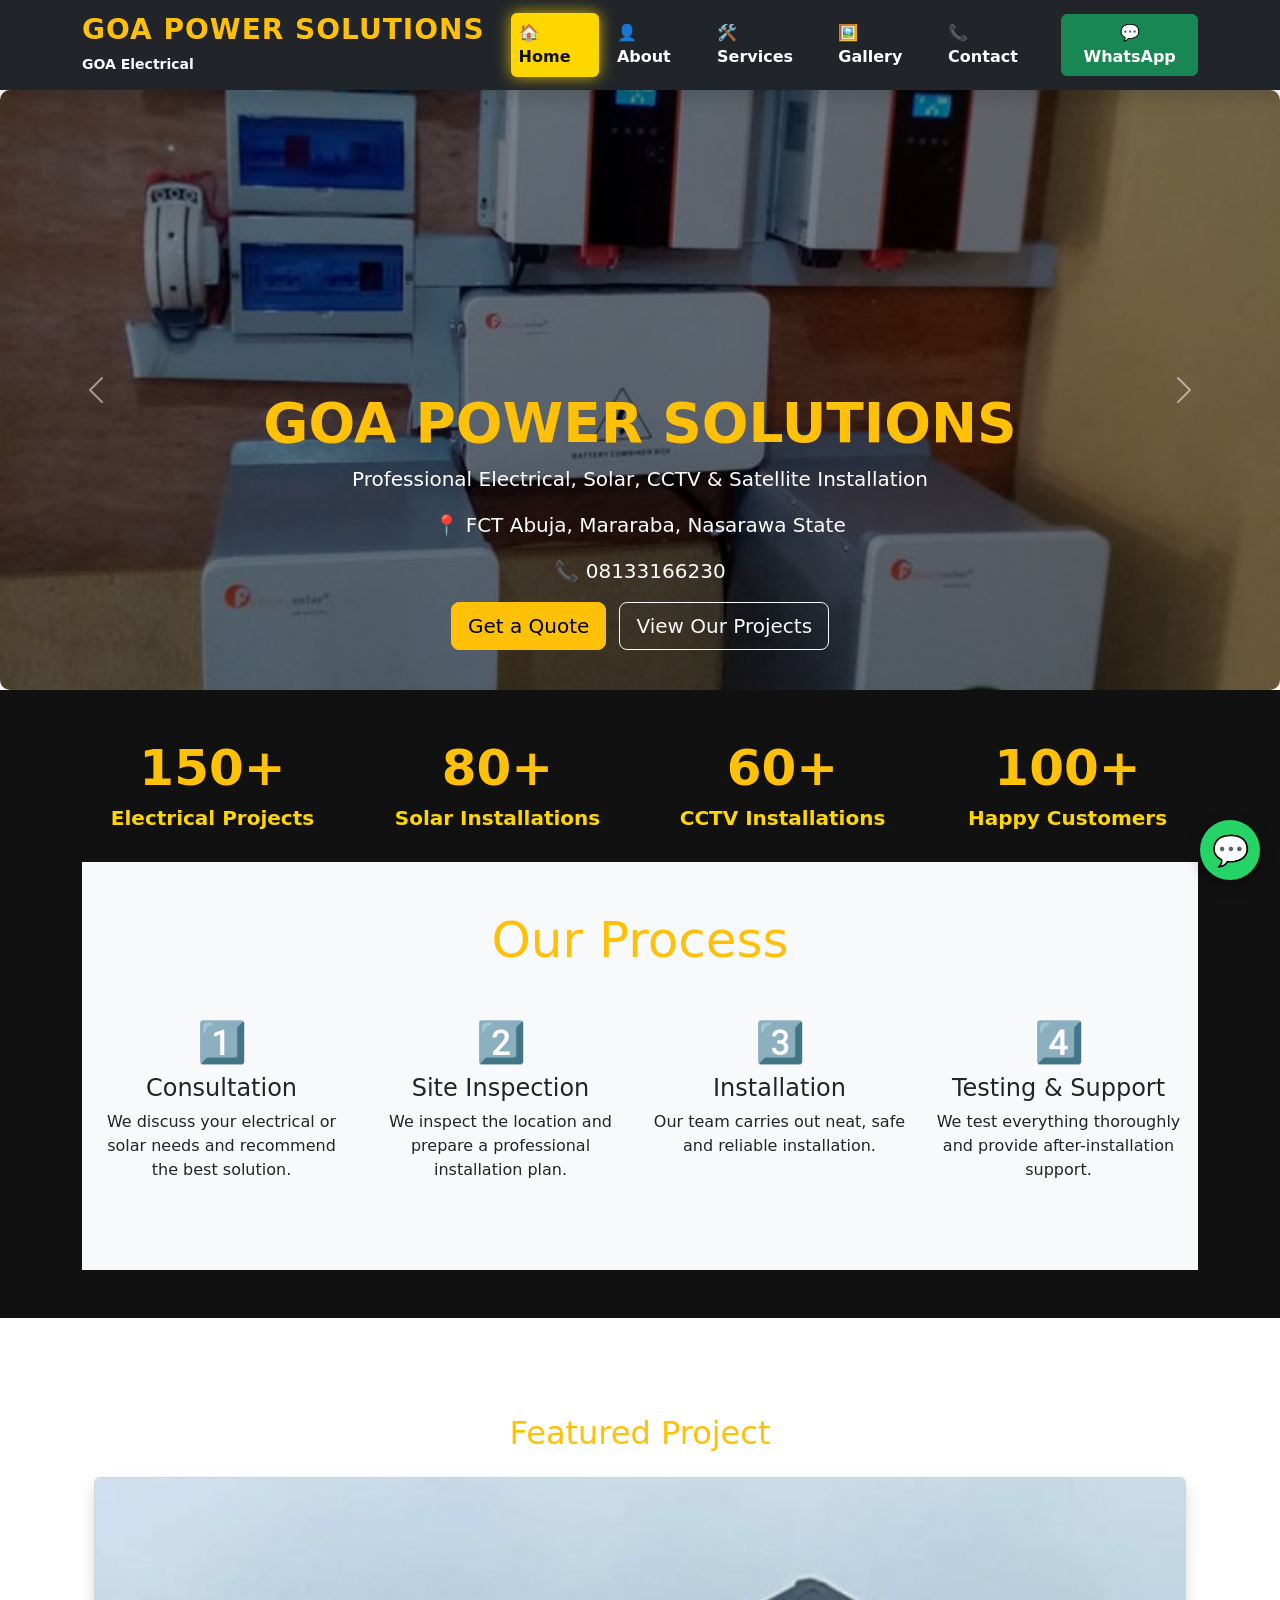
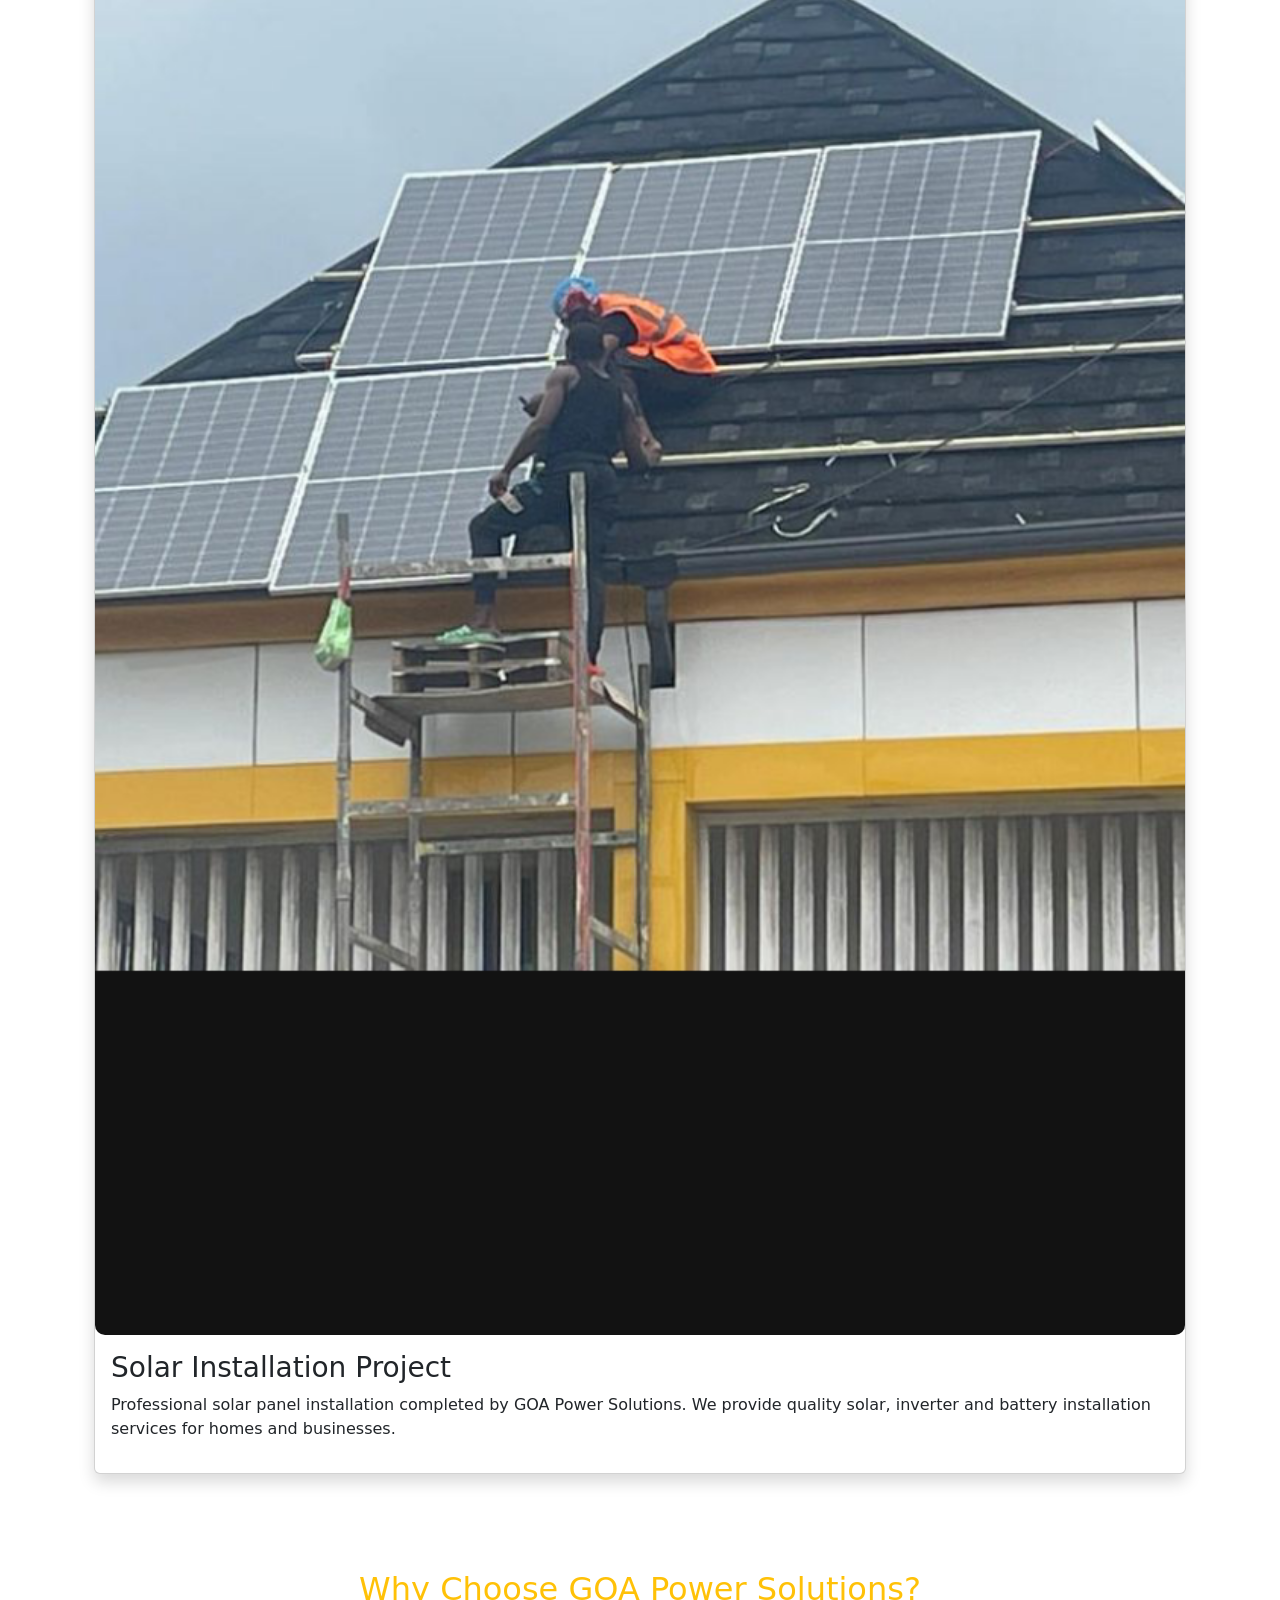
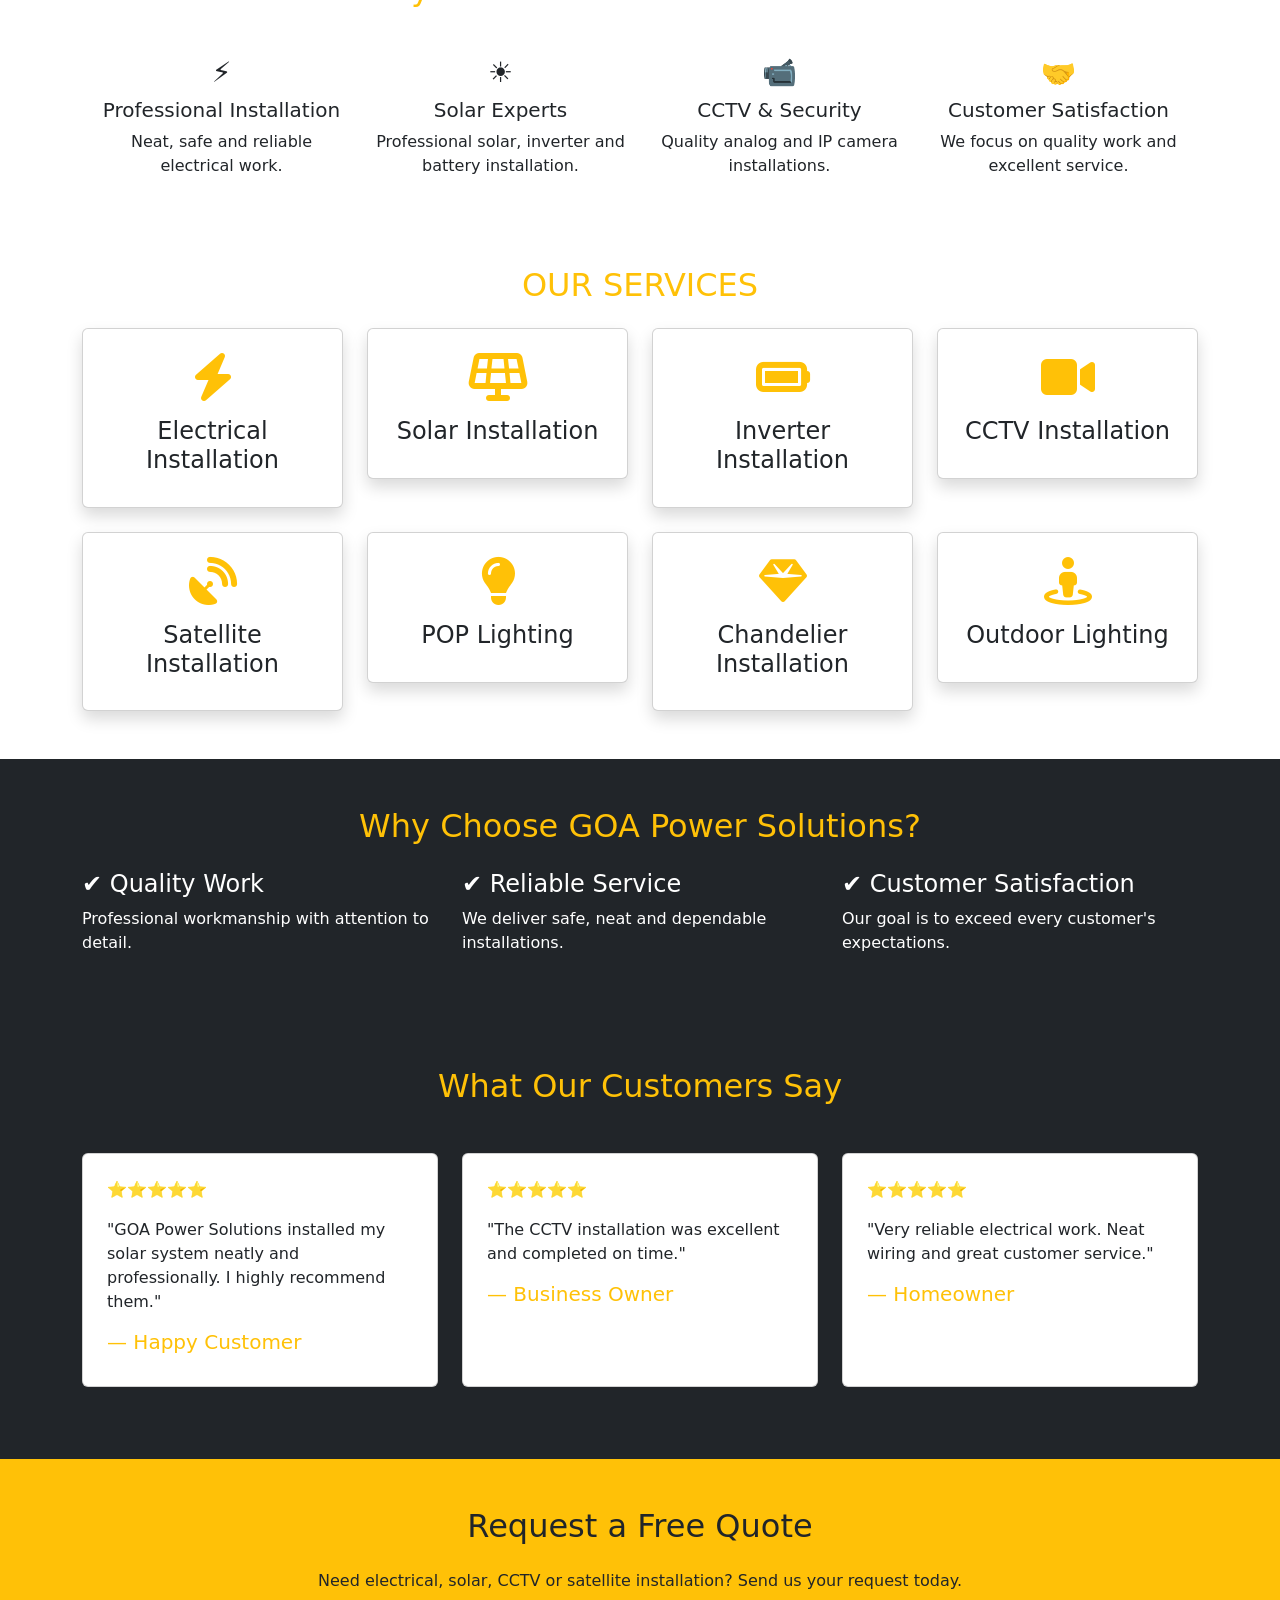
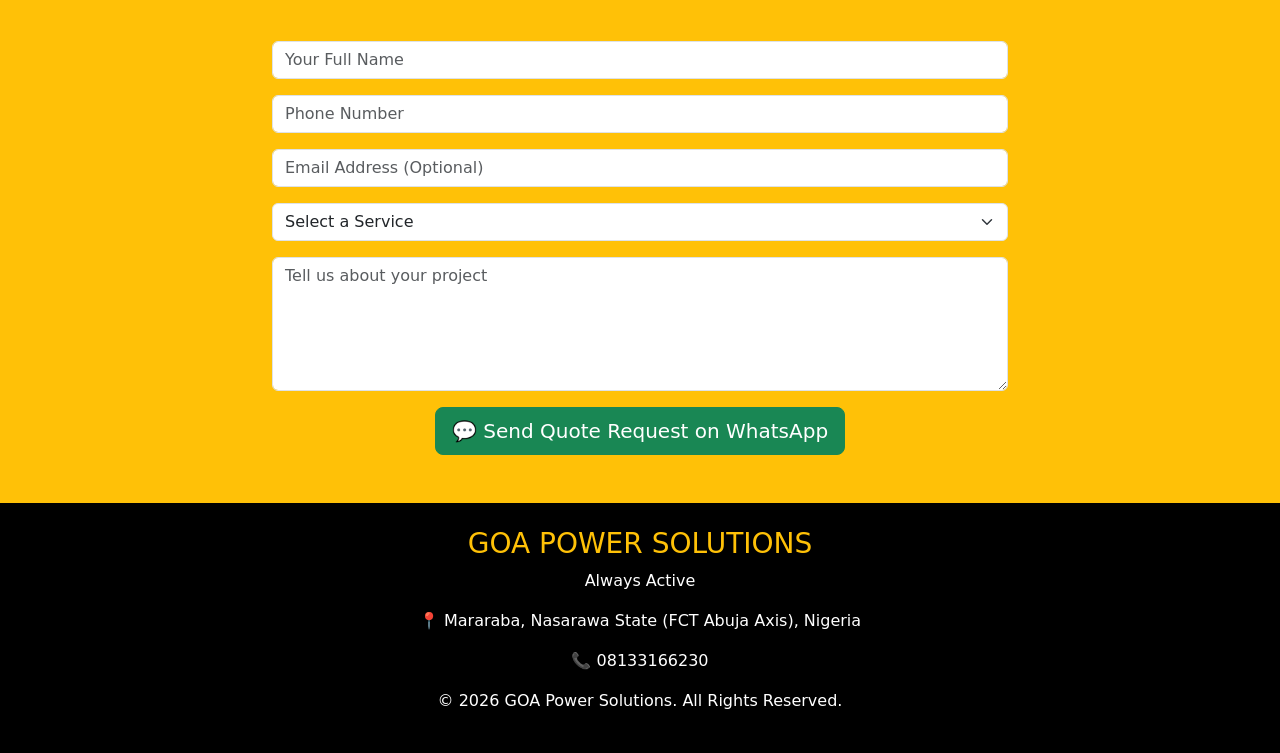
==== index.html @ 7f1fbb47 "Replace WhatsApp anchor with submit button in quote form" ====
<!DOCTYPE html>
<html lang="en">

<head>

<meta charset="UTF-8">

<meta name="viewport" content="width=device-width, initial-scale=1.0">

<title>GOA Power Solutions | Electrical, Solar & CCTV Experts</title>

<meta name="description"
content="GOA Power Solutions provides professional Electrical Installation, Solar Installation, Inverter Installation, CCTV Camera Installation, Satellite Installation, POP Lighting, Chandelier an[...[...]">

<link rel="stylesheet" href="css/style.css">

<link href="https://cdn.jsdelivr.net/npm/bootstrap@5.3.3/dist/css/bootstrap.min.css" rel="stylesheet">

<link rel="stylesheet"
href="https://cdnjs.cloudflare.com/ajax/libs/font-awesome/6.5.2/css/all.min.css">

</head>

<body>

<a href="https://wa.me/2348133166230"
class="whatsapp-float"
target="_blank">

💬

</a>

<nav class="navbar navbar-expand-lg navbar-dark bg-dark shadow sticky-top">

<div class="container">

<a class="navbar-brand" href="index.html">

<h3 class="text-warning fw-bold mb-0">
GOA POWER SOLUTIONS
</h3>

<small class="text-light">
GOA Electrical
</small>

</a>

<button class="navbar-toggler"
type="button"
data-bs-toggle="collapse"
data-bs-target="#menu">

<span class="navbar-toggler-icon"></span>

</button>

<div class="collapse navbar-collapse"
id="menu">

<ul class="navbar-nav ms-auto align-items-center">

<li class="nav-item">
<a class="nav-link fw-bold active"
href="index.html">
🏠 Home
</a>
</li>

<li class="nav-item">
<a class="nav-link fw-bold"
href="about.html">
👤 About
</a>
</li>

<li class="nav-item">
<a class="nav-link fw-bold"
href="services.html">
🛠 Services
</a>
</li>

<li class="nav-item">
<a class="nav-link fw-bold"
href="gallery.html">
🖼 Gallery
</a>
</li>

<li class="nav-item">
<a class="nav-link fw-bold"
href="contact.html">
📞 Contact
</a>
</li>

<li class="nav-item ms-lg-3">

<a href="https://wa.me/2348133166230"
class="btn btn-success fw-bold">

💬 WhatsApp

</a>

</li>

</ul>

</div>

</div>

</nav>

<div id="heroSlider" class="carousel slide carousel-fade" data-bs-ride="carousel">

<div class="carousel-inner">

<div class="carousel-item active">
<img src="images/solar-installation-2.jpg" class="d-block w-100 hero-img" alt="Solar Installation">

<div class="carousel-caption">
<h1 class="display-4 fw-bold text-warning">GOA POWER SOLUTIONS</h1>

<p>Professional Electrical, Solar, CCTV & Satellite Installation</p>

<p>📍 FCT Abuja, Mararaba, Nasarawa State</p>

<p>📞 08133166230</p>

<a href="contact.html" class="btn btn-warning btn-lg me-2">Get a Quote</a>

<a href="gallery.html" class="btn btn-outline-light btn-lg">View Our Projects</a>

</div>

</div>

<div class="carousel-item">
<img src="images/solar-installation-1.png" class="d-block w-100 hero-img" alt="Project">

<div class="carousel-caption">
<h1 class="display-4 fw-bold text-warning">Quality Work</h1>

<p>Safe, Neat & Professional Installations</p>

</div>

</div>

</div>

<button class="carousel-control-prev" type="button" data-bs-target="#heroSlider" data-bs-slide="prev">
<span class="carousel-control-prev-icon"></span>
</button>

<button class="carousel-control-next" type="button" data-bs-target="#heroSlider" data-bs-slide="next">
<span class="carousel-control-next-icon"></span>
</button>

</div>

<section class="stats-section py-5">

<div class="container">

<div class="row text-center">

<div class="col-md-3 mb-4">
<h2 class="text-warning fw-bold">150+</h2>
<h5>Electrical Projects</h5>
</div>

<div class="col-md-3 mb-4">
<h2 class="text-warning fw-bold">80+</h2>
<h5>Solar Installations</h5>
</div>

<div class="col-md-3 mb-4">
<h2 class="text-warning fw-bold">60+</h2>
<h5>CCTV Installations</h5>
</div>

<div class="col-md-3 mb-4">
<h2 class="text-warning fw-bold">100+</h2>
<h5>Happy Customers</h5>
</div>

</div>


<section class="py-5 bg-light text-dark">

<div class="container">

<h2 class="text-center text-warning mb-5">
Our Process
</h2>

<div class="row text-center">

<div class="col-md-3 mb-4">
<h1>1️⃣</h1>
<h4>Consultation</h4>
<p>We discuss your electrical or solar needs and recommend the best solution.</p>
</div>

<div class="col-md-3 mb-4">
<h1>2️⃣</h1>
<h4>Site Inspection</h4>
<p>We inspect the location and prepare a professional installation plan.</p>
</div>

<div class="col-md-3 mb-4">
<h1>3️⃣</h1>
<h4>Installation</h4>
<p>Our team carries out neat, safe and reliable installation.</p>
</div>

<div class="col-md-3 mb-4">
<h1>4️⃣</h1>
<h4>Testing & Support</h4>
<p>We test everything thoroughly and provide after-installation support.</p>
</div>

</div>

</div>

</section>

</section>

<section class="container py-5">

<section class="container py-5">

<h2 class="text-center text-warning mb-4">
Featured Project
</h2>

<div class="card shadow">

<img src="images/Screenshot_20260728-124648.png"
class="card-img-top"
alt="Solar Installation">

<div class="card-body">

<h3>Solar Installation Project</h3>

<p>
Professional solar panel installation completed by GOA Power Solutions.
We provide quality solar, inverter and battery installation services for homes and businesses.
</p>

</div>

</div>

</section>

<section class="container py-5">

<h2 class="text-center text-warning mb-5">
Why Choose GOA Power Solutions?
</h2>

<div class="row text-center">

<div class="col-md-3 mb-4">
<h3>⚡</h3>
<h5>Professional Installation</h5>
<p>Neat, safe and reliable electrical work.</p>
</div>

<div class="col-md-3 mb-4">
<h3>☀️</h3>
<h5>Solar Experts</h5>
<p>Professional solar, inverter and battery installation.</p>
</div>

<div class="col-md-3 mb-4">
<h3>📹</h3>
<h5>CCTV & Security</h5>
<p>Quality analog and IP camera installations.</p>
</div>

<div class="col-md-3 mb-4">
<h3>🤝</h3>
<h5>Customer Satisfaction</h5>
<p>We focus on quality work and excellent service.</p>
</div>

</div>

</section>

<h2 class="text-center text-warning mb-4">

OUR SERVICES

</h2>

<div class="row g-4">

<div class="col-md-3">
<div class="card text-center p-4 shadow">
<i class="fas fa-bolt fa-3x text-warning mb-3"></i>
<h4>Electrical Installation</h4>
</div>
</div>

<div class="col-md-3">
<div class="card text-center p-4 shadow">
<i class="fas fa-solar-panel fa-3x text-warning mb-3"></i>
<h4>Solar Installation</h4>
</div>
</div>

<div class="col-md-3">
<div class="card text-center p-4 shadow">
<i class="fas fa-battery-full fa-3x text-warning mb-3"></i>
<h4>Inverter Installation</h4>
</div>
</div>

<div class="col-md-3">
<div class="card text-center p-4 shadow">
<i class="fas fa-video fa-3x text-warning mb-3"></i>
<h4>CCTV Installation</h4>
</div>
</div>

<div class="col-md-3">
<div class="card text-center p-4 shadow">
<i class="fas fa-satellite-dish fa-3x text-warning mb-3"></i>
<h4>Satellite Installation</h4>
</div>
</div>

<div class="col-md-3">
<div class="card text-center p-4 shadow">
<i class="fas fa-lightbulb fa-3x text-warning mb-3"></i>
<h4>POP Lighting</h4>
</div>
</div>

<div class="col-md-3">
<div class="card text-center p-4 shadow">
<i class="fas fa-gem fa-3x text-warning mb-3"></i>
<h4>Chandelier Installation</h4>
</div>
</div>

<div class="col-md-3">
<div class="card text-center p-4 shadow">
<i class="fas fa-street-view fa-3x text-warning mb-3"></i>
<h4>Outdoor Lighting</h4>
</div>
</div>

</div>

</section>

<section class="bg-dark text-white py-5">

<div class="container">

<h2 class="text-warning text-center mb-4">
Why Choose GOA Power Solutions?
</h2>

<div class="row">

<div class="col-md-4">
<h4>✔ Quality Work</h4>
<p>Professional workmanship with attention to detail.</p>
</div>

<div class="col-md-4">
<h4>✔ Reliable Service</h4>
<p>We deliver safe, neat and dependable installations.</p>
</div>

<div class="col-md-4">
<h4>✔ Customer Satisfaction</h4>
<p>Our goal is to exceed every customer's expectations.</p>
</div>

</div>

</div>

</section>

<section class="py-5 bg-dark text-white">

<div class="container">

<h2 class="text-center text-warning mb-5">
What Our Customers Say
</h2>

<div class="row">

<div class="col-md-4 mb-4">
<div class="card p-4 h-100">
<p>
⭐⭐⭐⭐⭐
</p>
<p>
"GOA Power Solutions installed my solar system neatly and professionally. I highly recommend them."
</p>
<h5 class="text-warning">— Happy Customer</h5>
</div>
</div>

<div class="col-md-4 mb-4">
<div class="card p-4 h-100">
<p>
⭐⭐⭐⭐⭐
</p>
<p>
"The CCTV installation was excellent and completed on time."
</p>
<h5 class="text-warning">— Business Owner</h5>
</div>
</div>

<div class="col-md-4 mb-4">
<div class="card p-4 h-100">
<p>
⭐⭐⭐⭐⭐
</p>
<p>
"Very reliable electrical work. Neat wiring and great customer service."
</p>
<h5 class="text-warning">— Homeowner</h5>
</div>
</div>

</div>

</div>

</section>

<section class="py-5 bg-warning">

<div class="container">

<h2 class="text-center mb-4">
Request a Free Quote
</h2>

<p class="text-center mb-5">
Need electrical, solar, CCTV or satellite installation? Send us your request today.
</p>

<div class="row justify-content-center">

<div class="col-md-8">

<form id="quoteForm">

<div class="mb-3">
<input type="text" id="name" class="form-control" placeholder="Your Full Name" required>
</div>

<div class="mb-3">
<input type="tel" id="phone" class="form-control" placeholder="Phone Number" required>
</div>

<div class="mb-3">
<input type="email" id="email" class="form-control" placeholder="Email Address (Optional)">
</div>

<div class="mb-3">
<select id="service" class="form-select">
<option selected>Select a Service</option>
<option>Electrical Installation</option>
<option>Solar Installation</option>
<option>Inverter Installation</option>
<option>CCTV Installation</option>
<option>Satellite Installation</option>
<option>POP Lighting</option>
<option>Chandelier Installation</option>
<option>Outdoor Lighting</option>
</select>
</div>

<div class="mb-3">
<textarea id="details" class="form-control" rows="5" placeholder="Tell us about your project"></textarea>
</div>

<div class="text-center">
<button type="submit" class="btn btn-success btn-lg">
💬 Send Quote Request on WhatsApp
</button>
</div>

</form>

</div>

</div>

</div>

</section>

<footer class="bg-black text-white text-center py-4">

<h3 class="text-warning">
GOA POWER SOLUTIONS
</h3>

<p>Always Active</p>

<p>📍 Mararaba, Nasarawa State (FCT Abuja Axis), Nigeria</p>

<p>📞 08133166230</p>

<p>&copy; 2026 GOA Power Solutions. All Rights Reserved.</p>

</footer>

<script src="https://cdn.jsdelivr.net/npm/bootstrap@5.3.3/dist/js/bootstrap.bundle.min.js"></script>

</body>
</html>
---- css/style.css ----
/* GOA Power Solutions */

*{
    margin:0;
    padding:0;
    box-sizing:border-box;
}

body{
    font-family:Arial, Helvetica, sans-serif;
    background:#f4f4f4;
    color:#222;
    line-height:1.6;
}

.navbar{
    background:#111 !important;
    box-shadow:0 3px 10px rgba(0,0,0,.3);
}

.navbar-brand{
    color:#FFD700 !important;
    font-size:30px;
    font-weight:bold;
}

.nav-link{
    color:#fff !important;
    font-weight:500;
}

.nav-link:hover{
    color:#FFD700 !important;
}

.hero{
    background:#111;
    color:white;
    padding:120px 20px;
    text-align:center;
}

.hero h1{
    font-size:55px;
    font-weight:bold;
}

.hero h3{
    color:#FFD700;
    margin-top:10px;
}

.hero p{
    max-width:850px;
    margin:25px auto;
    font-size:20px;
}

.btn-warning{
    background:#FFD700;
    color:#111;
    border:none;
    font-weight:bold;
}

.card{
    border:none;
    border-radius:15px;
    transition:.3s;
}

.card:hover{
    transform:translateY(-10px);
    box-shadow:0 15px 30px rgba(0,0,0,.2);
}

footer{
    background:#111;
    color:white;
    text-align:center;
    padding:40px 20px;
}

footer h3{
    color:#FFD700;
}

img{
    max-width:100%;
    border-radius:10px;
}


.whatsapp-float{
position:fixed;
width:60px;
height:60px;
bottom:20px;
right:20px;
background:#25D366;
color:white;
border-radius:50%;
display:flex;
justify-content:center;
align-items:center;
font-size:30px;
text-decoration:none;
box-shadow:0 5px 15px rgba(0,0,0,.3);
z-index:999;
transition:.3s;
}

.whatsapp-float:hover{
transform:scale(1.1);
background:#20ba5a;
}

/* ===== Navigation Bar ===== */

.navbar{
background:#111 !important;
}

.navbar-brand h3{
letter-spacing:1px;
}

.navbar-brand small{
font-size:14px;
}

.navbar-nav .nav-link{
color:#fff !important;
margin-left:10px;
padding:8px 14px;
border-radius:6px;
transition:all .3s ease;
}

.navbar-nav .nav-link:hover{
background:#FFD700;
color:#111 !important;
box-shadow:0 0 12px rgba(255,215,0,.7);
}

.navbar-nav .nav-link.active{
background:#FFD700;
color:#111 !important;
box-shadow:0 0 15px rgba(255,215,0,.8);
}

.btn-success{
border-radius:25px;
padding:8px 18px;
font-weight:bold;
transition:.3s;
}

.btn-success:hover{
transform:scale(1.08);
box-shadow:0 0 15px rgba(37,211,102,.7);
}

/* ===== Hero Banner ===== */

.hero-section{
background:url("../images/solar-installation-2.jpg") center center/cover no-repeat;
min-height:500px;
display:flex;
align-items:center;
justify-content:center;
position:relative;
}

.hero-overlay{
background:rgba(0,0,0,.65);
width:100%;
height:100%;
display:flex;
align-items:center;
justify-content:center;
padding:100px 20px;
}

.hero-section h1{
font-size:55px;
}

.hero-section p{
font-size:20px;
}

.hero-img{
height:600px;
object-fit:cover;
filter:brightness(55%);
}

.carousel-caption{
bottom:20%;
}

.carousel-caption h1{
font-size:55px;
}

.carousel-caption p{
font-size:20px;
}


/* ===== Statistics Section ===== */

.stats-section{
background:#111;
color:#fff;
}

.stats-section h2{
font-size:50px;
}

.stats-section h5{
color:#FFD700;
font-weight:bold;
}
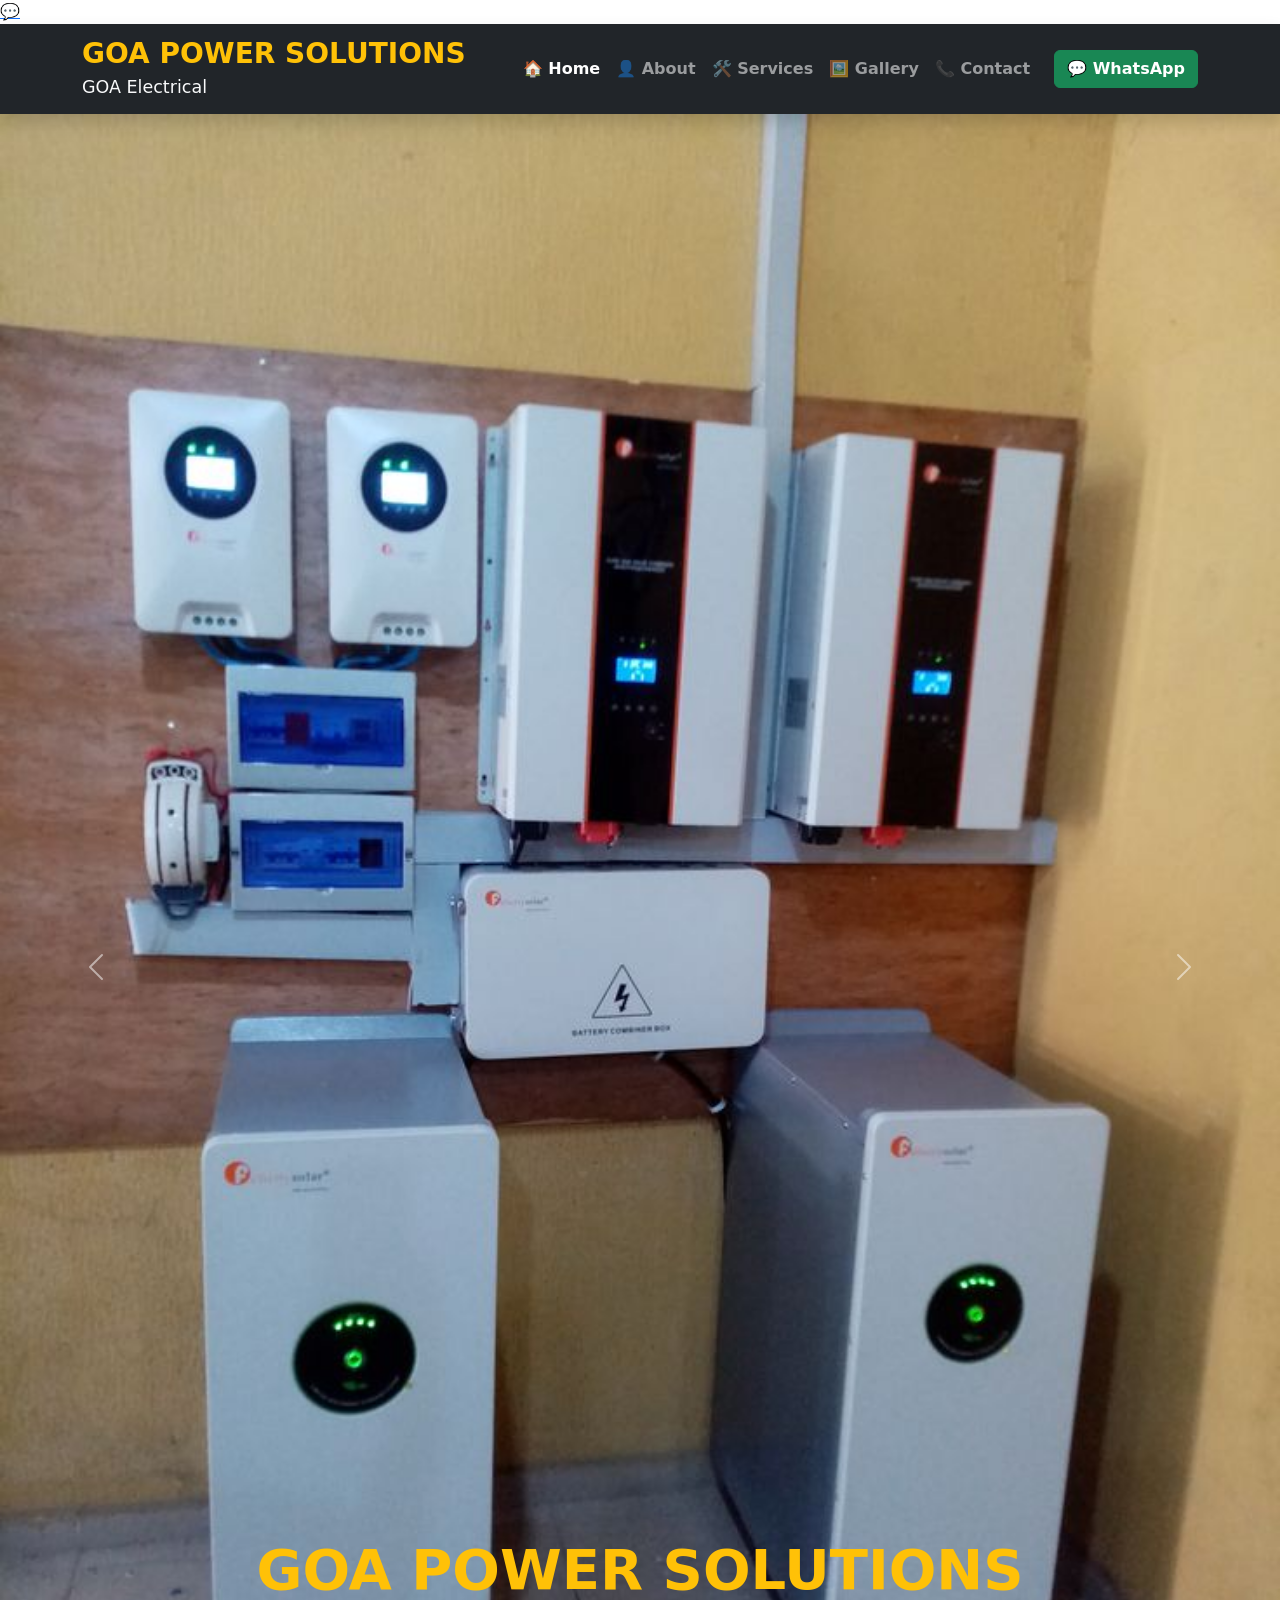
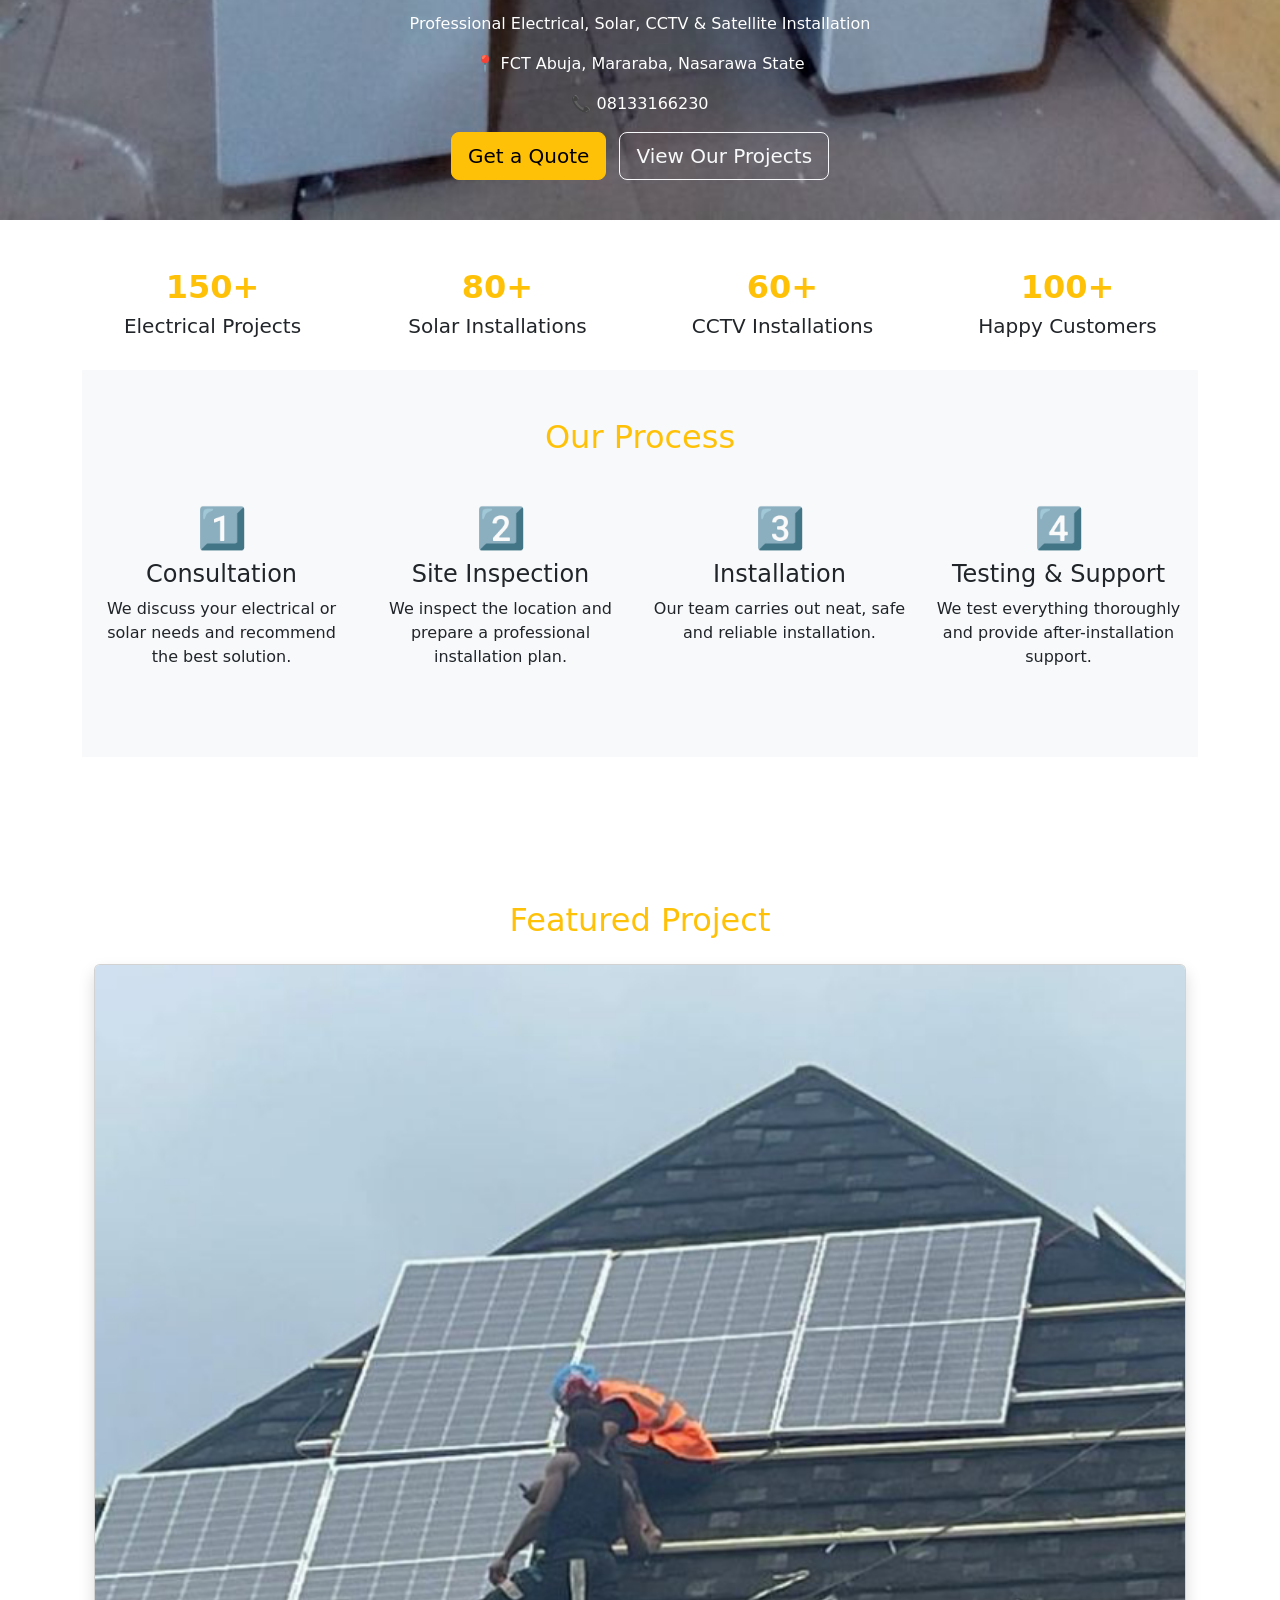
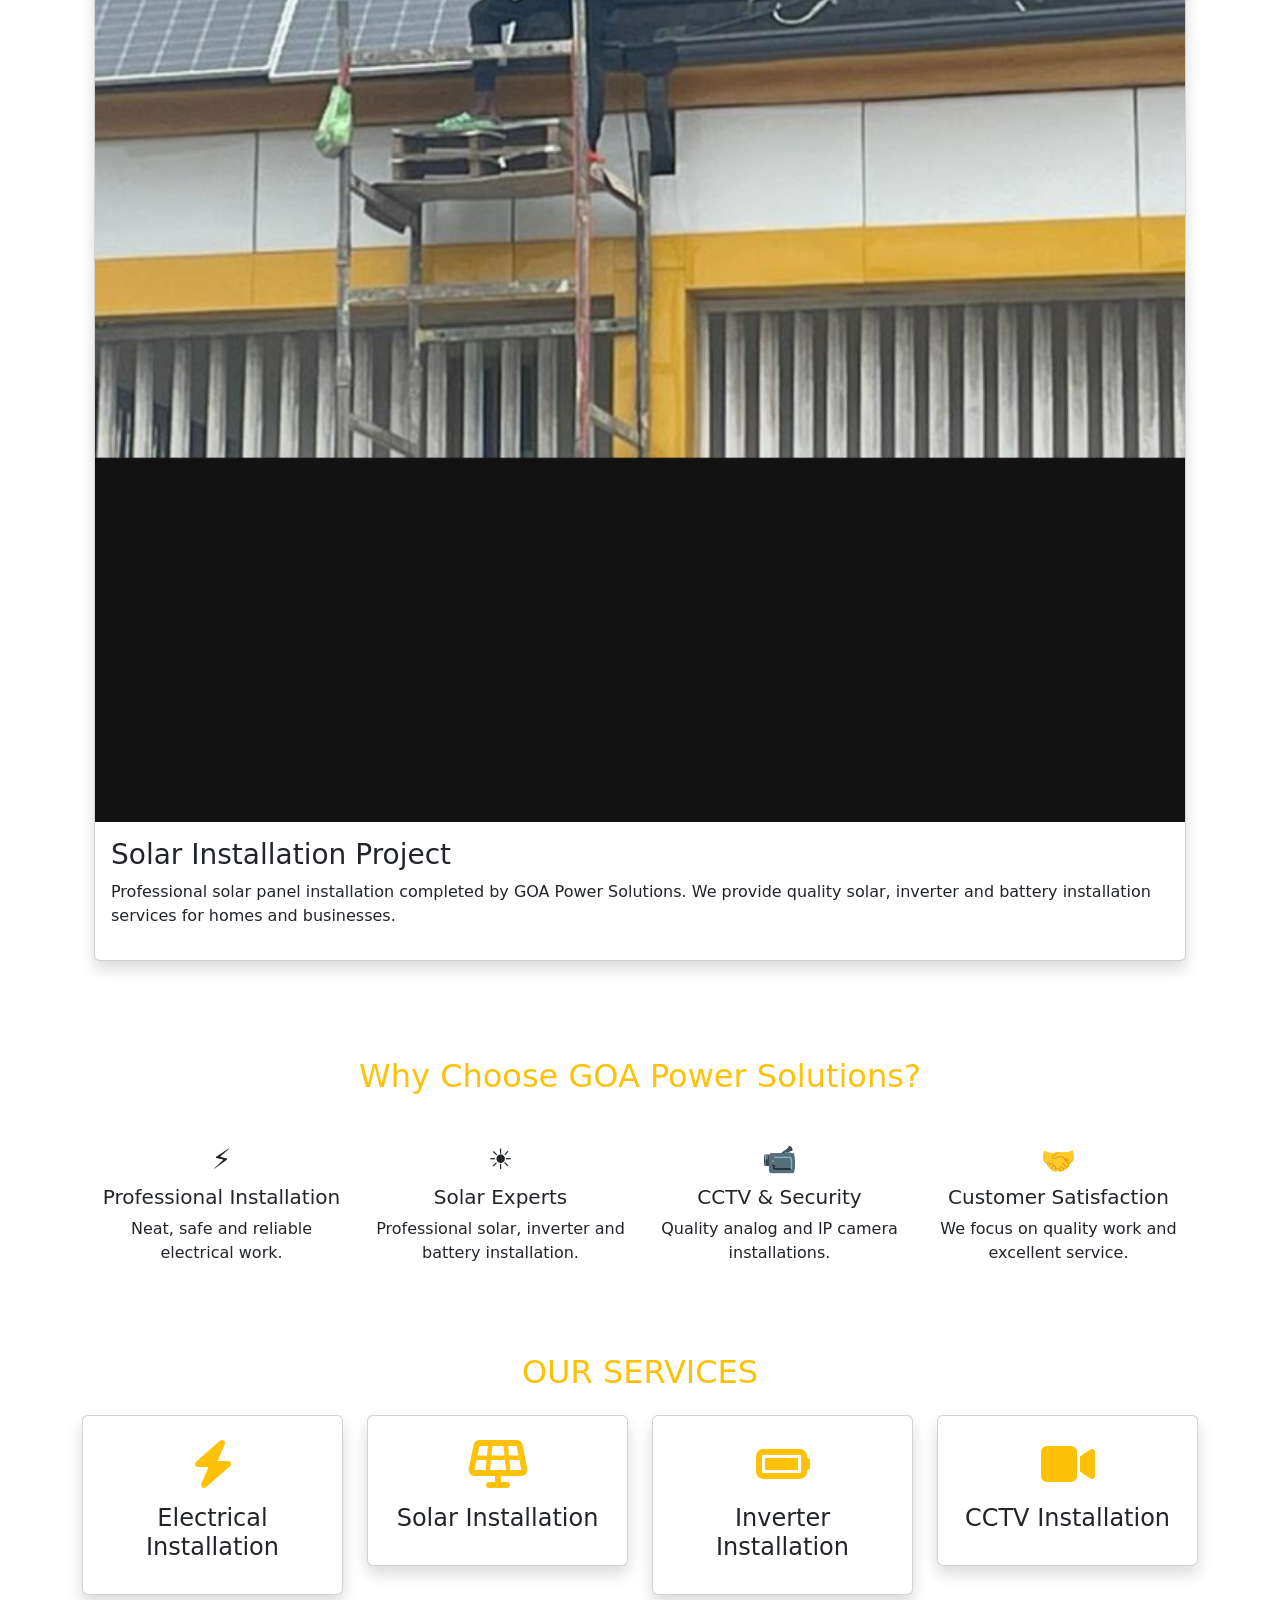
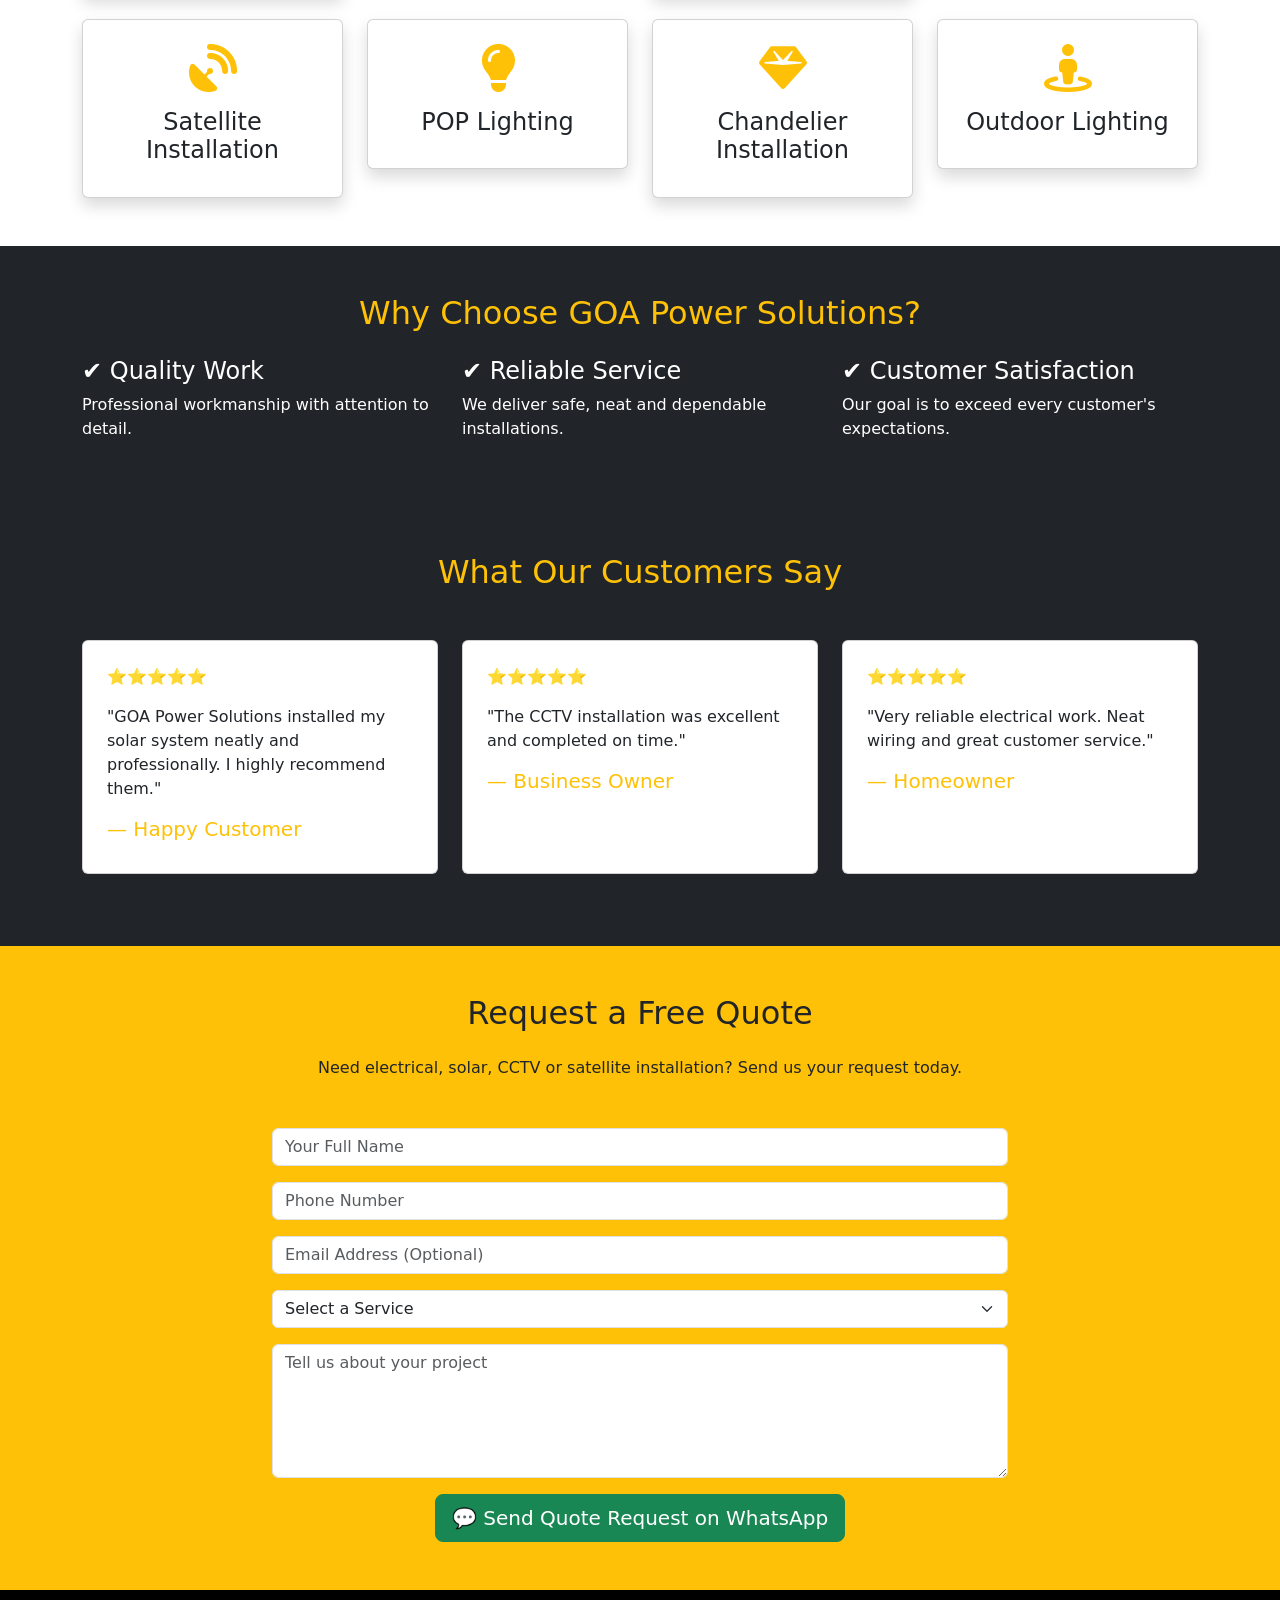
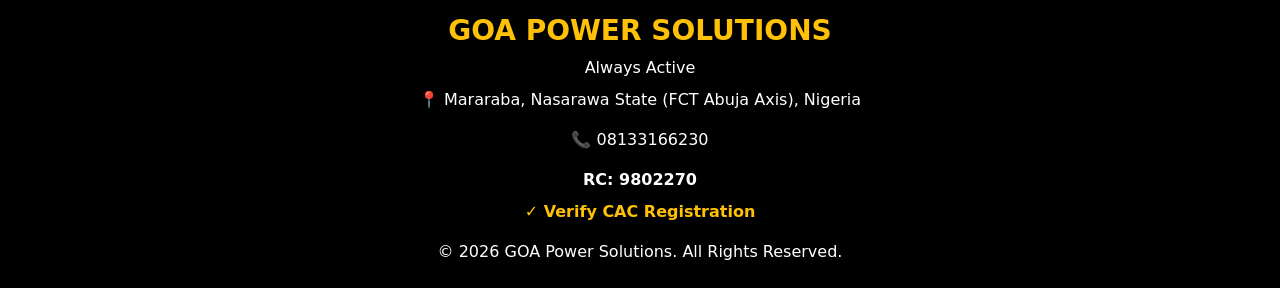
==== commit 903a7c27: "Update footer with CAC registration details and verification link" ====
--- a/index.html
+++ b/index.html
@@ -10,7 +10,7 @@
 <title>GOA Power Solutions | Electrical, Solar & CCTV Experts</title>
 
 <meta name="description"
-content="GOA Power Solutions provides professional Electrical Installation, Solar Installation, Inverter Installation, CCTV Camera Installation, Satellite Installation, POP Lighting, Chandelier an[...[...]">
+content="GOA Power Solutions provides professional Electrical Installation, Solar Installation, Inverter Installation, CCTV Camera Installation, Satellite Installation, POP Lighting, Chandelier an[...]
 
 <link rel="stylesheet" href="css/style.css">
 
@@ -491,6 +491,7 @@
 <option>POP Lighting</option>
 <option>Chandelier Installation</option>
 <option>Outdoor Lighting</option>
+<option>All Electrical work</option>
 </select>
 </div>
 
@@ -516,21 +517,64 @@
 
 <footer class="bg-black text-white text-center py-4">
 
-<h3 class="text-warning">
+<h3 class="text-warning fw-bold">
 GOA POWER SOLUTIONS
 </h3>
 
-<p>Always Active</p>
-
-<p>📍 Mararaba, Nasarawa State (FCT Abuja Axis), Nigeria</p>
-
-<p>📞 08133166230</p>
-
-<p>&copy; 2026 GOA Power Solutions. All Rights Reserved.</p>
+<p class="mb-2">
+Always Active
+</p>
+
+<p>
+📍 Mararaba, Nasarawa State (FCT Abuja Axis), Nigeria
+</p>
+
+<p>
+📞 08133166230
+</p>
+
+<p class="mb-2">
+<strong>RC: 9802270</strong>
+</p>
+
+<p>
+<a href="https://icrp.cac.gov.ng/public-search/"
+target="_blank"
+rel="noopener noreferrer"
+class="text-warning fw-bold text-decoration-none">
+✓ Verify CAC Registration
+</a>
+</p>
+
+<p class="mb-0">
+&copy; 2026 GOA Power Solutions. All Rights Reserved.
+</p>
 
 </footer>
 
 <script src="https://cdn.jsdelivr.net/npm/bootstrap@5.3.3/dist/js/bootstrap.bundle.min.js"></script>
+
+<script>
+document.getElementById("quoteForm").addEventListener("submit", function(e){
+ e.preventDefault();
+
+ const name = document.getElementById("name").value;
+ const phone = document.getElementById("phone").value;
+ const email = document.getElementById("email").value;
+ const service = document.getElementById("service").value;
+ const details = document.getElementById("details").value;
+
+ const message =
+ `*NEW QUOTE REQUEST*%0A%0A` +
+ `*Name:* ${name}%0A` +
+ `*Phone:* ${phone}%0A` +
+ `*Email:* ${email}%0A` +
+ `*Service:* ${service}%0A` +
+ `*Project Details:* ${details}`;
+
+ window.open(`https://wa.me/2348133166230?text=${message}`, "_blank");
+});
+</script>
 
 </body>
 </html>
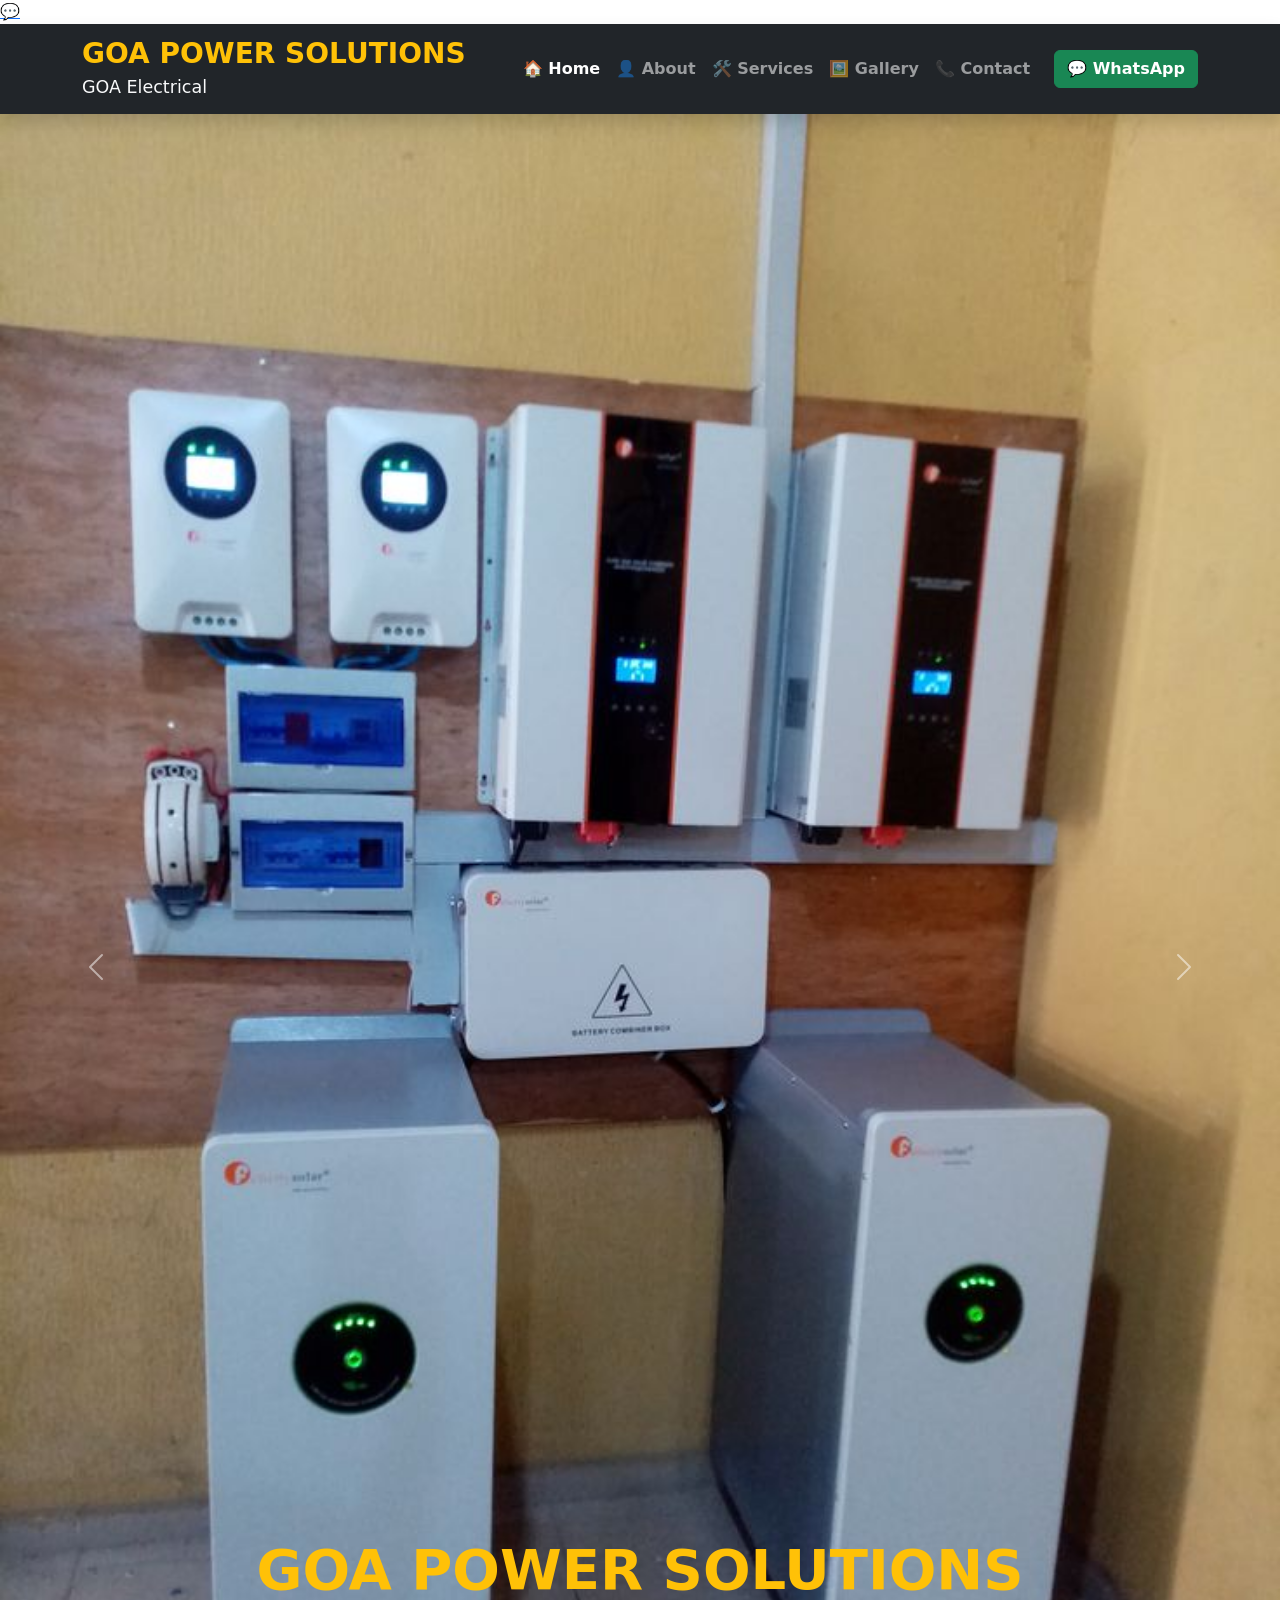
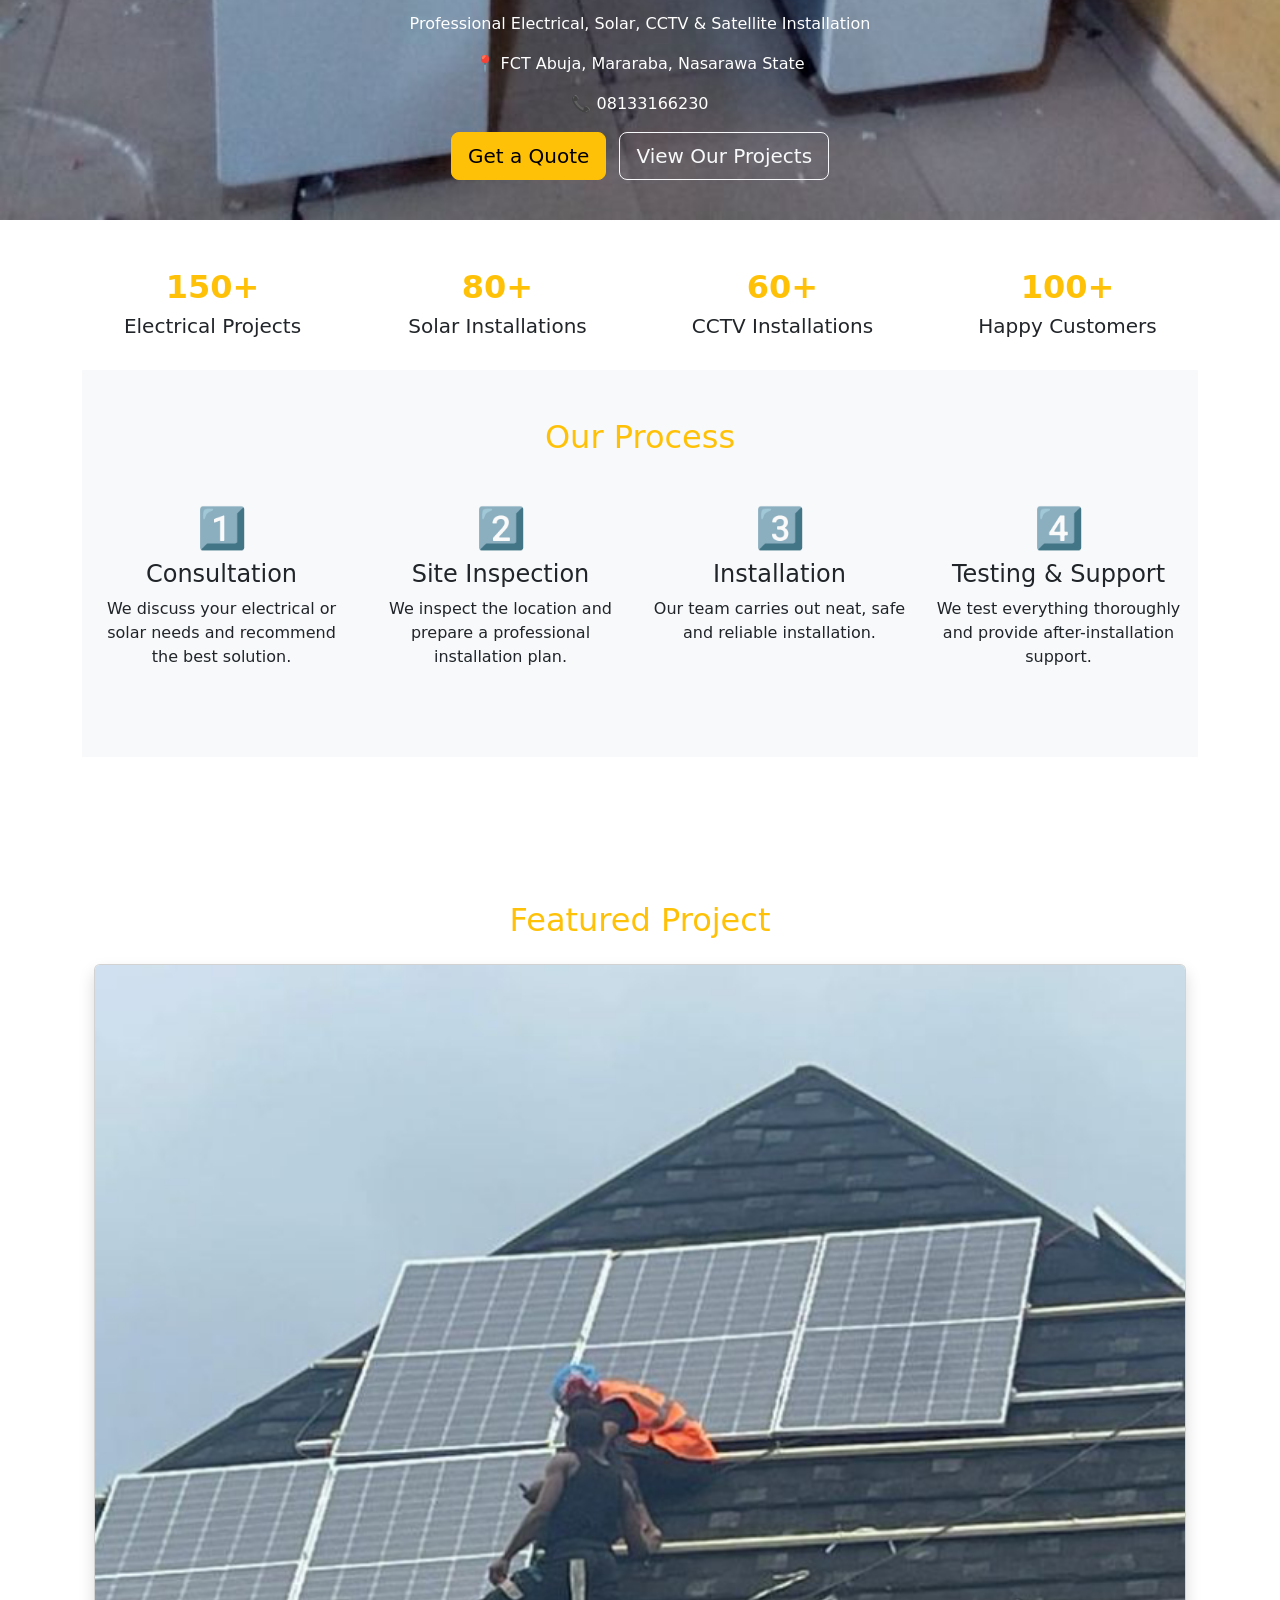
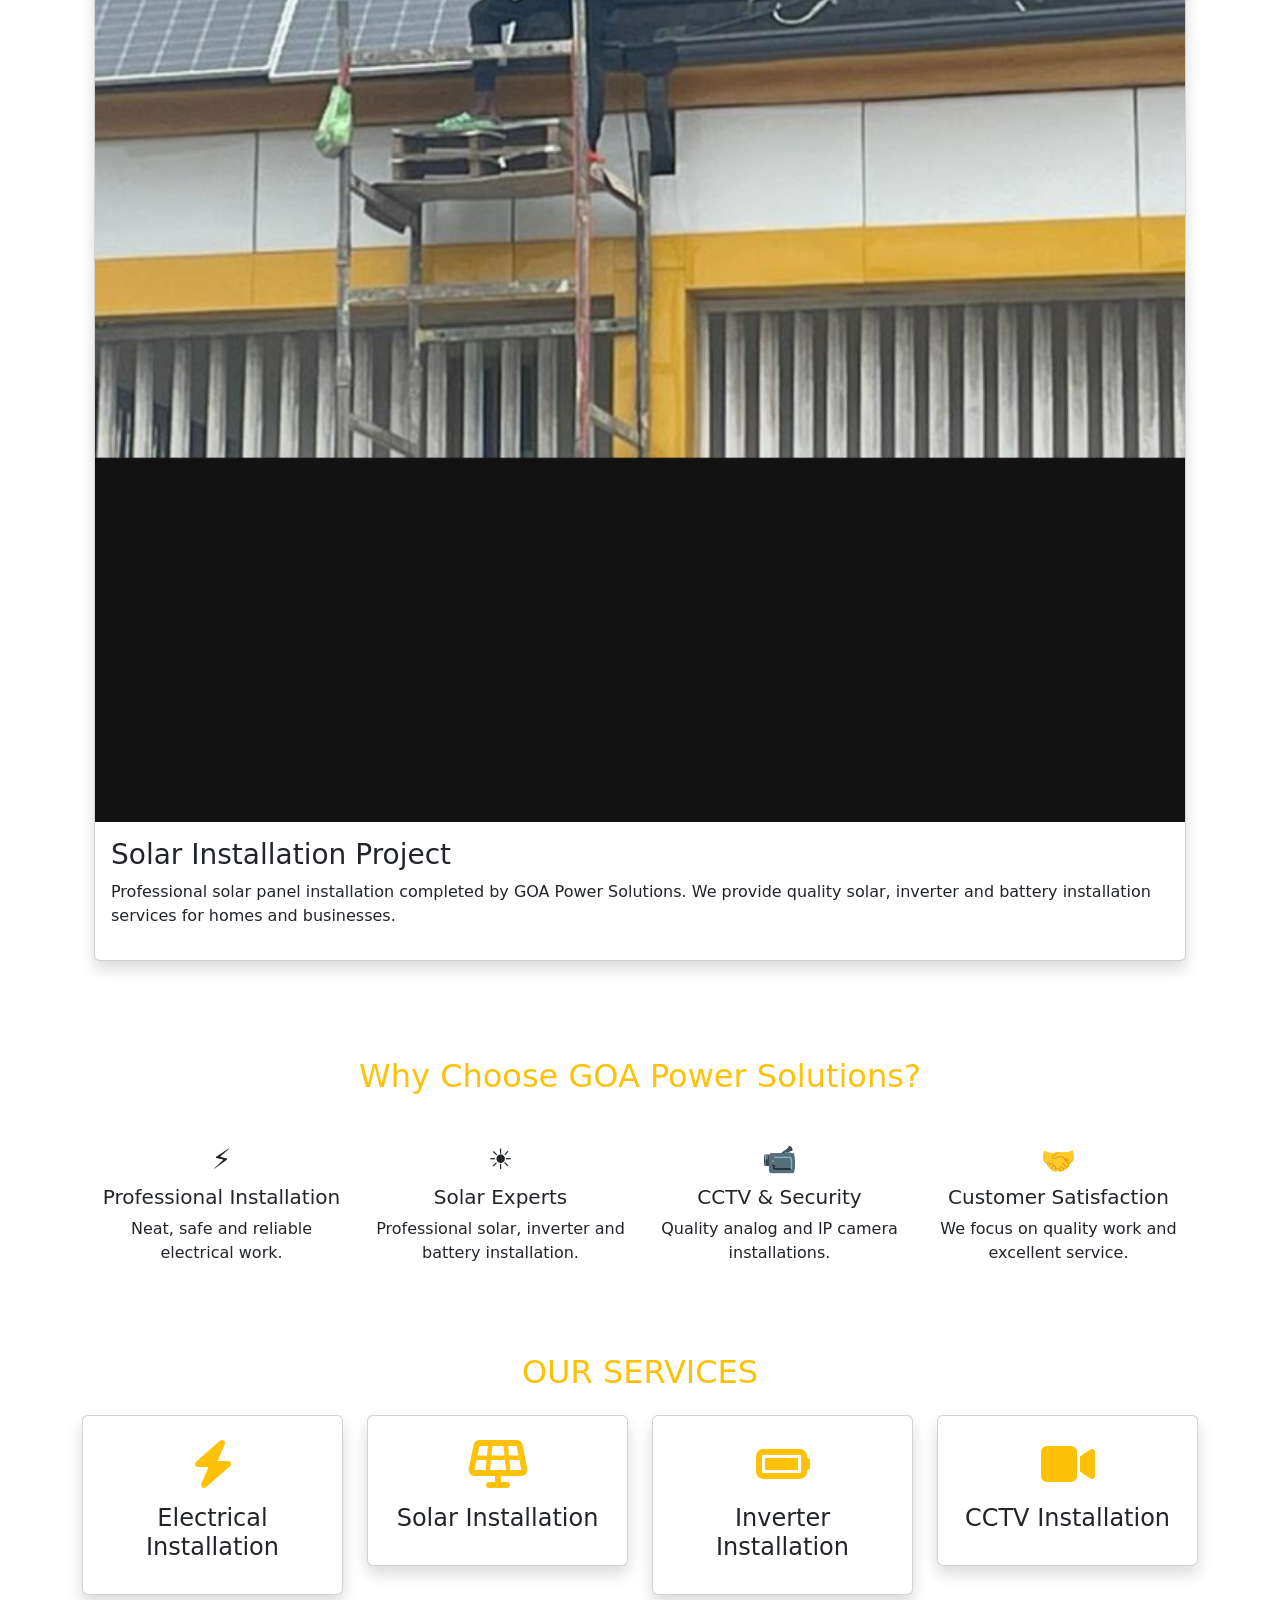
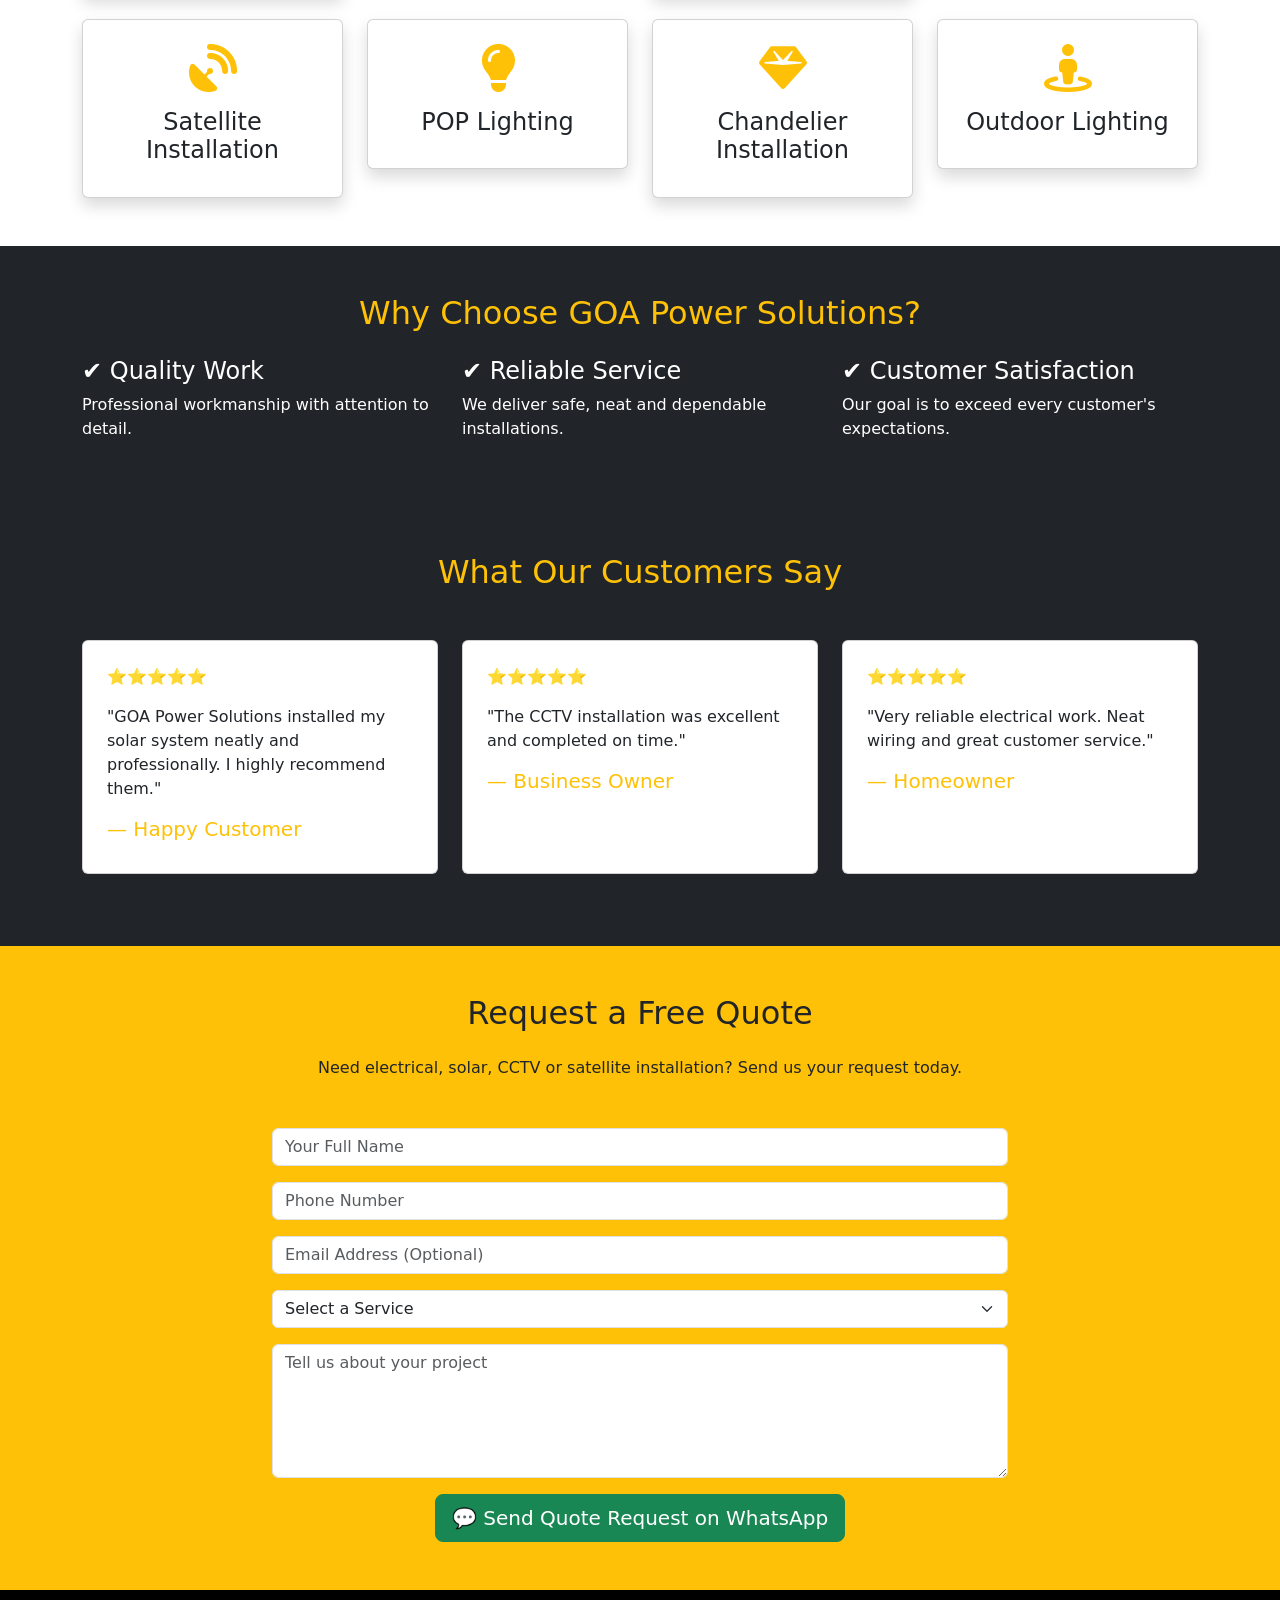
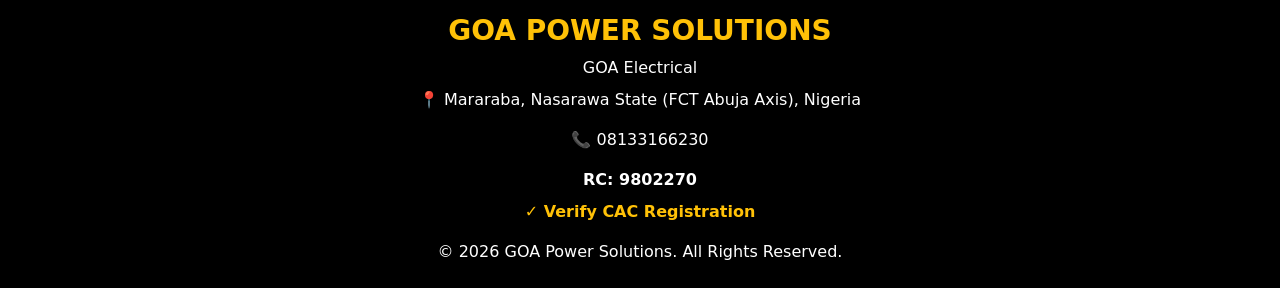
==== commit c19f40af: "Replace line 525 "Always Active" with "GOA Electrical"" ====
--- a/index.html
+++ b/index.html
@@ -522,7 +522,7 @@
 </h3>
 
 <p class="mb-2">
-Always Active
+GOA Electrical
 </p>
 
 <p>
